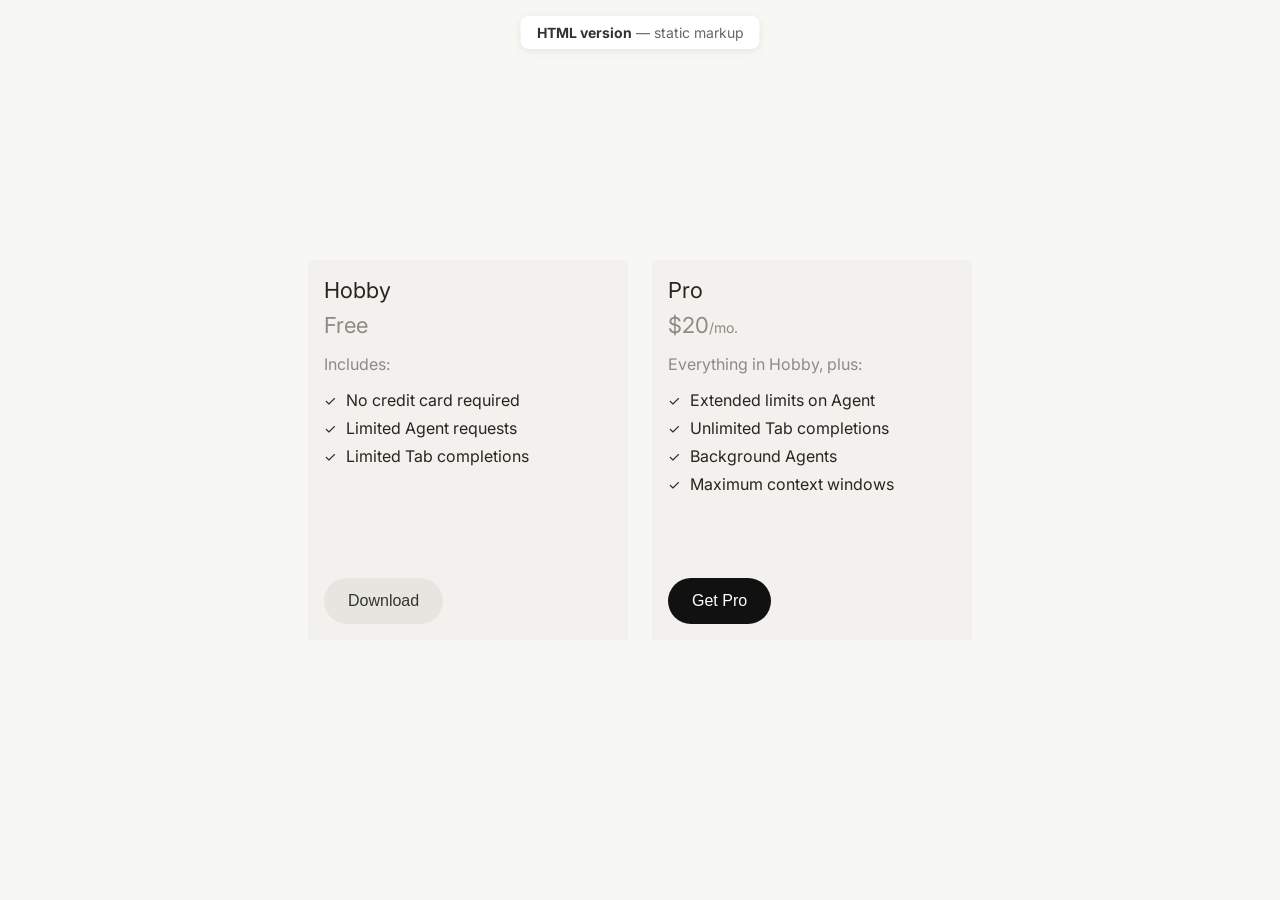
==== index.html @ 2f41c3aa "Initial commit" ====
<!DOCTYPE html>
<html lang="en">
<head>
    <meta charset="UTF-8">
    <meta name="viewport" content="width=device-width, initial-scale=1.0">
    <title>Pricing Plans — HTML version</title>
    <link rel="preconnect" href="https://fonts.googleapis.com">
    <link rel="preconnect" href="https://fonts.gstatic.com" crossorigin>
    <link href="https://fonts.googleapis.com/css2?family=Inter:wght@400;500;600;700&display=swap" rel="stylesheet">
    <link rel="stylesheet" href="styles.css">
</head>
<body>
    <p class="page-label"><strong>HTML version</strong> — static markup</p>
    <div class="cards-container">
        <div class="card">
            <div class="card-top">
                <h3 class="card-title">Hobby</h3>
                <p class="card-price">
                    <span class="card-price-amount">Free</span>
                </p>
                <div class="card-content">
                    <p class="includes-text">Includes:</p>
                    <ul class="features-list">
                        <li>
                            <span class="checkmark">✓</span>
                            No credit card required
                        </li>
                        <li>
                            <span class="checkmark">✓</span>
                            Limited Agent requests
                        </li>
                        <li>
                            <span class="checkmark">✓</span>
                            Limited Tab completions
                        </li>
                    </ul>
                </div>
            </div>
            <button class="download-button secondary">Download</button>
        </div>
        <div class="card">
            <div class="card-top">
                <h3 class="card-title">Pro</h3>
                <p class="card-price">
                    <span class="card-price-amount">$20</span>
                    <span class="card-price-period">/mo.</span>
                </p>
                <div class="card-content">
                    <p class="includes-text">Everything in Hobby, plus:</p>
                    <ul class="features-list">
                        <li>
                            <span class="checkmark">✓</span>
                            Extended limits on Agent
                        </li>
                        <li>
                            <span class="checkmark">✓</span>
                            Unlimited Tab completions
                        </li>
                        <li>
                            <span class="checkmark">✓</span>
                            Background Agents
                        </li>
                        <li>
                            <span class="checkmark">✓</span>
                            Maximum context windows
                        </li>
                    </ul>
                </div>
            </div>
            <button class="download-button primary">Get Pro</button>
        </div>
    </div>
</body>
</html>
---- styles.css ----
* {
    margin: 0;
    padding: 0;
    box-sizing: border-box;
}

body {
    font-family: 'Inter', -apple-system, BlinkMacSystemFont, 'Segoe UI', Roboto, sans-serif;
    background-color: #f7f7f4;
    display: flex;
    justify-content: center;
    align-items: center;
    min-height: 100vh;
    padding: 20px;
}

.cards-container {
    display: flex;
    flex-direction: row;
    gap: 24px;
    flex-wrap: nowrap;
    justify-content: center;
    align-items: flex-start;
}

.card {
    display: flex;
    flex-direction: column;
    min-height: 380px;
    background-color: #f2f1ed;
    border-radius: 4px;
    padding: 16px;
    width: 320px;
    flex-shrink: 0;
}

.card-top {
    display: flex;
    flex-direction: column;
}

.card-title {
    font-size: 22px;
    line-height: 28px;
    font-weight: 400;
    color: #26251e;
    margin-bottom: 8px;
}

.card-price {
    font-size: 20px;
    color: rgba(38, 37, 30, 0.5);
    display: inline-flex;
    align-items: baseline;
}

.card-price-amount {
    font-size: 22px;
    font-weight: 400;
    color: rgba(38, 37, 30, 0.5);
}

.card-price-period {
    font-size: 14px;
    color: rgba(38, 37, 30, 0.5);
}

.card-content {
    margin-bottom: 32px;
}

.includes-text {
    font-size: 16px;
    color: rgba(38, 37, 30, 0.5);
    margin: 16px 0px;
}

.features-list {
    list-style: none;
    padding: 0;
}

.features-list li {
    display: flex;
    align-items: center;
    margin-bottom: 8px;
    font-size: 16px;
    color: #26251e;
}

.checkmark {
    color: #26251e;
    font-size: 14px;
    margin-right: 10px;
    font-weight: 400;
}

.download-button {
    margin-top: auto;
    width: fit-content;
    background-color: #e6e5e0;
    border: none;
    border-radius: 999px;
    padding: 14px 24px;
    font-size: 16px;
    font-weight: 500;
    color: #333;
    cursor: pointer;
    transition: background-color 0.2s ease;
}

.download-button:hover {
    background-color: #D8D6CE;
}

.download-button:active {
    background-color: #D8D6CE;
}

.download-button.primary {
    background-color: #111;
    color: #fff;
}

.download-button.primary:hover {
    background-color: #333;
}

.download-button.primary:active {
    background-color: #333;
}

.page-label {
    position: fixed;
    top: 16px;
    left: 50%;
    transform: translateX(-50%);
    font-size: 14px;
    color: #666;
    background: #fff;
    padding: 8px 16px;
    border-radius: 8px;
    box-shadow: 0 2px 8px rgba(0,0,0,0.08);
}

.page-label strong {
    color: #333;
}
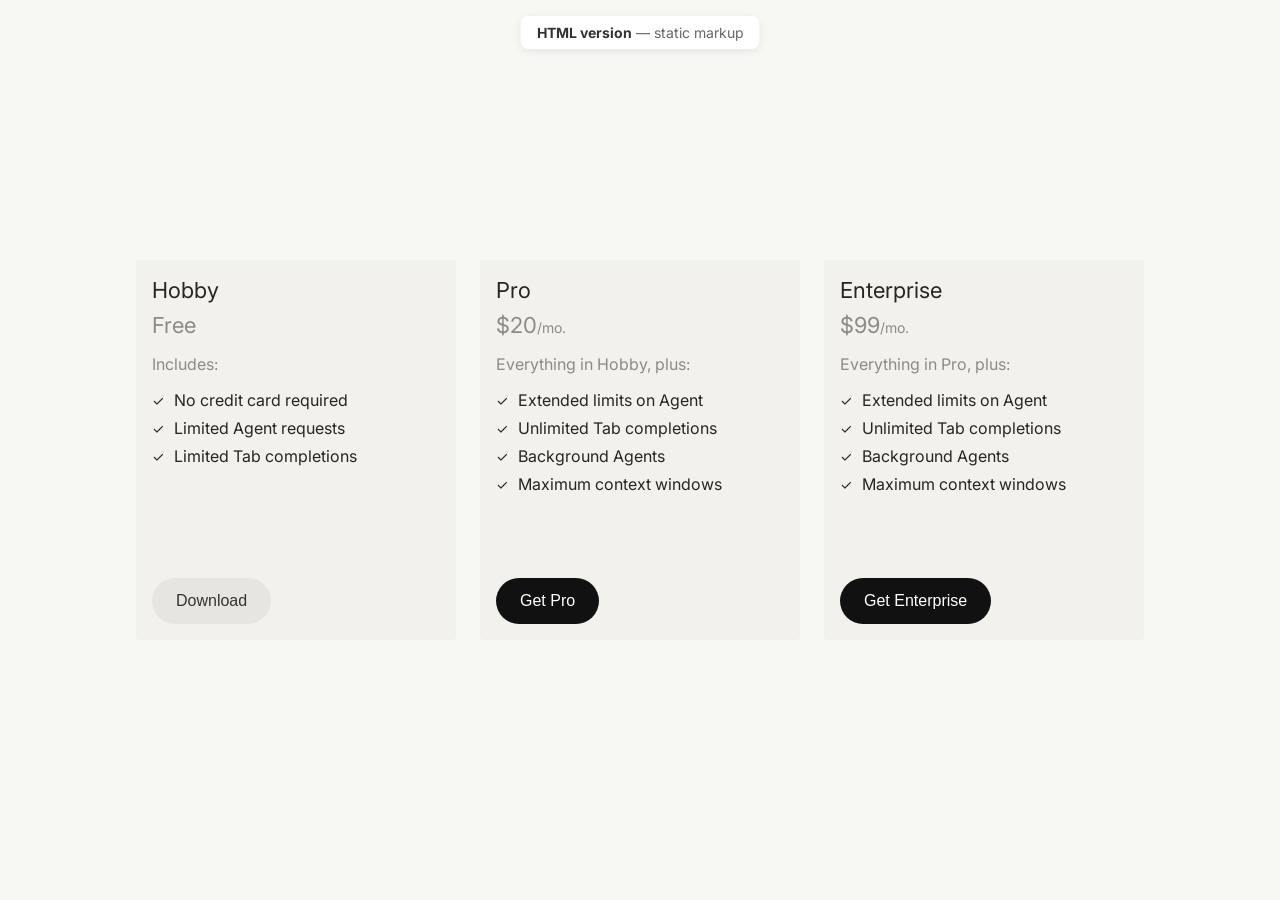
==== commit af2d8fcb: "Created new card Created a 3rd card" ====
--- a/index.html
+++ b/index.html
@@ -1,17 +1,32 @@
 <!DOCTYPE html>
 <html lang="en">
 <head>
+    <!-- Document setup: charset, viewport, title, fonts, and shared stylesheet -->
     <meta charset="UTF-8">
     <meta name="viewport" content="width=device-width, initial-scale=1.0">
     <title>Pricing Plans — HTML version</title>
+    <!-- Inter font: weights 400–700 used across the page -->
     <link rel="preconnect" href="https://fonts.googleapis.com">
     <link rel="preconnect" href="https://fonts.gstatic.com" crossorigin>
     <link href="https://fonts.googleapis.com/css2?family=Inter:wght@400;500;600;700&display=swap" rel="stylesheet">
     <link rel="stylesheet" href="styles.css">
 </head>
 <body>
+    <!-- PAGE LABEL — fixed badge at top; styled in .page-label -->
     <p class="page-label"><strong>HTML version</strong> — static markup</p>
+
+    <!-- CARDS ROW — flex container; three cards side by side (.cards-container) -->
     <div class="cards-container">
+
+        <!--
+          Card anatomy (same on every plan):
+          .card          → panel background and min height
+          .card-top      → title, price, features (grows upward)
+          .card-content   → "Includes" label + .features-list
+          .download-button → CTA pinned to bottom of card
+        -->
+
+        <!-- CARD 1: Hobby — secondary CTA, no price period -->
         <div class="card">
             <div class="card-top">
                 <h3 class="card-title">Hobby</h3>
@@ -36,8 +51,11 @@
                     </ul>
                 </div>
             </div>
+            <!-- secondary = light gray pill button -->
             <button class="download-button secondary">Download</button>
         </div>
+
+        <!-- CARD 2: Pro — primary CTA, price + /mo. period -->
         <div class="card">
             <div class="card-top">
                 <h3 class="card-title">Pro</h3>
@@ -67,8 +85,43 @@
                     </ul>
                 </div>
             </div>
+            <!-- primary = dark filled pill button -->
             <button class="download-button primary">Get Pro</button>
         </div>
+
+        <!-- CARD 3: Enterprise — same layout as Pro, different copy -->
+        <div class="card">
+            <div class="card-top">
+                <h3 class="card-title">Enterprise</h3>
+                <p class="card-price">
+                    <span class="card-price-amount">$99</span>
+                    <span class="card-price-period">/mo.</span>
+                </p>
+                <div class="card-content">
+                    <p class="includes-text">Everything in Pro, plus:</p>
+                    <ul class="features-list">
+                        <li>
+                            <span class="checkmark">✓</span>
+                            Extended limits on Agent
+                        </li>
+                        <li>
+                            <span class="checkmark">✓</span>
+                            Unlimited Tab completions
+                        </li>
+                        <li>
+                            <span class="checkmark">✓</span>
+                            Background Agents
+                        </li>
+                        <li>
+                            <span class="checkmark">✓</span>
+                            Maximum context windows
+                        </li>
+                    </ul>
+                </div>
+            </div>
+            <button class="download-button primary">Get Enterprise</button>
+        </div>
+
     </div>
 </body>
 </html>
